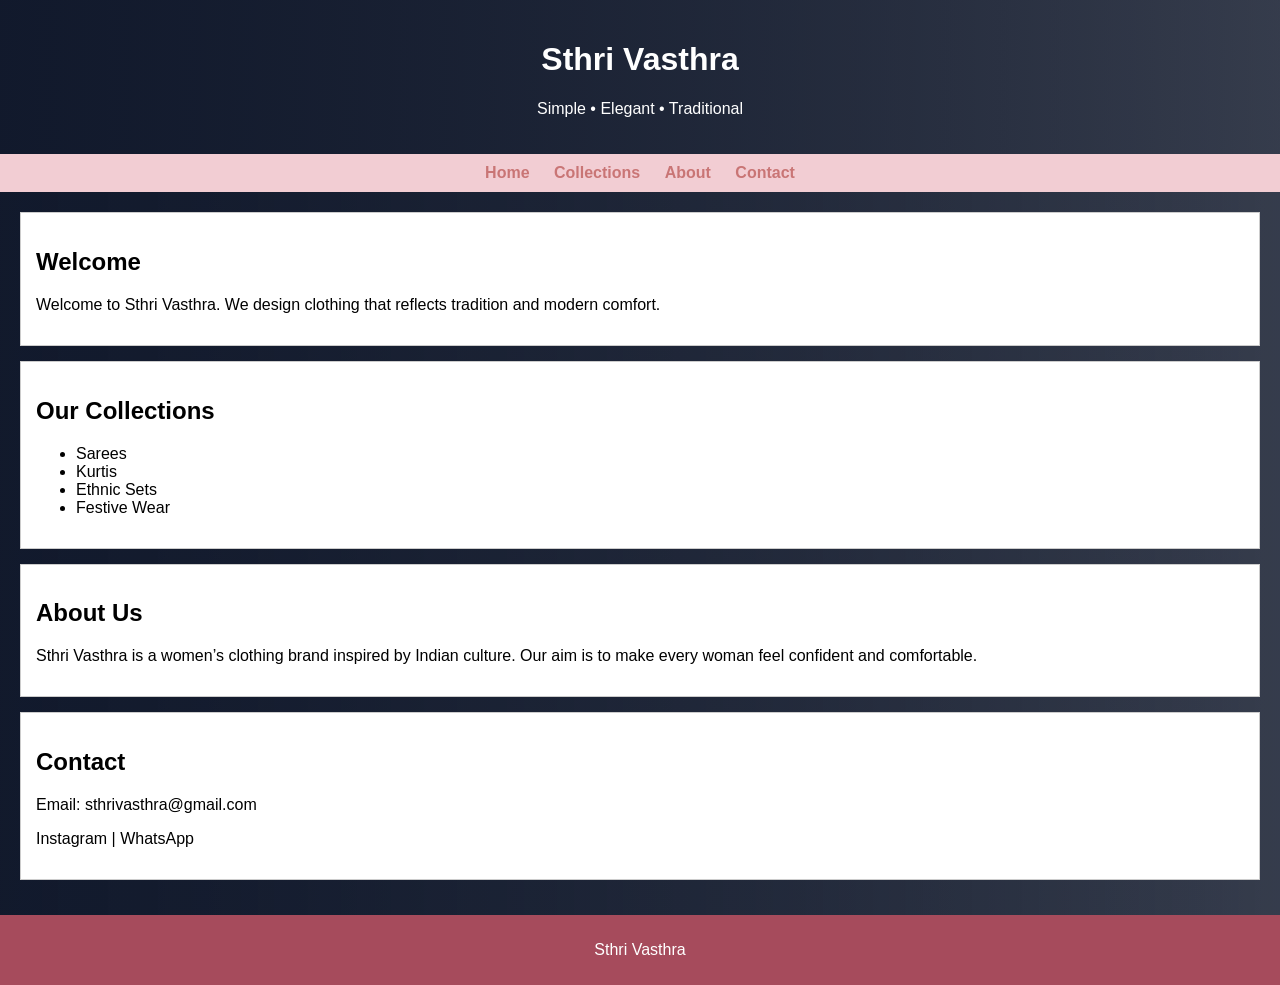
==== tsk1.html @ 606ace38 "committed lab01 task" ====
<!DOCTYPE html>
<html>
<head>
    <title>Sthri Vasthra</title>

    <style>
        body {
            background-color: #f1cfd4;
            font-family: Verdana, sans-serif;
            margin: 0;
            background:linear-gradient(to right,rgba(15,23,42,0.9),rgba(15,23,42,0.6)),
            url("https://tse3.mm.bing.net/th/id/OIP.cWENbj36S5AnO1e_VV46igHaFj?pid=Api&P=0&h=180")center/cover;
        }

        .header {
            background-color: #e6d5d7;
            color: white;
            text-align: center;
            padding: 20px;
             background:linear-gradient(to right,rgba(15,23,42,0.9),rgba(15,23,42,0.6)),
            url("https://tse3.mm.bing.net/th/id/OIP.cWENbj36S5AnO1e_VV46igHaFj?pid=Api&P=0&h=180")center/cover;
       
        }

        .menu {
            background-color: #f2cdd3;
            padding: 10px;
            text-align: center;
             
        }

        .menu a {
            text-decoration: none;
            margin: 10px;
            color: #c97575;
            font-weight: bold;
        }

        .content {
            padding: 20px;
            font-color: white;
             background:linear-gradient(to right,rgba(15,23,42,0.9),rgba(15,23,42,0.6)),
            url("https://tse3.mm.bing.net/th/id/OIP.cWENbj36S5AnO1e_VV46igHaFj?pid=Api&P=0&h=180")center/cover;
       
        }

        .box {
            background-color: white;
            border: 1px solid #ccc;
            padding: 15px;
            margin-bottom: 15px;
             
        }

        .footer {
            background-color: #a64b5c;
            color: white;
            text-align: center;
            padding: 10px;
        }
    </style>
</head>

<body>

<div class="header">
    <h1>Sthri Vasthra</h1>
    <p>Simple • Elegant • Traditional</p>
</div>

<div class="menu">
    <a href="#">Home</a>
    <a href="#">Collections</a>
    <a href="#">About</a>
    <a href="#">Contact</a>
</div>

<div class="content">

    <div class="box">
        <h2>Welcome</h2>
        <p>
            Welcome to Sthri Vasthra.  
            We design clothing that reflects tradition and modern comfort.
        </p>
    </div>

    <div class="box">
        <h2>Our Collections</h2>
        <ul>
            <li>Sarees</li>
            <li>Kurtis</li>
            <li>Ethnic Sets</li>
            <li>Festive Wear</li>
        </ul>
    </div>

    <div class="box">
        <h2>About Us</h2>
        <p>
            Sthri Vasthra is a women’s clothing brand inspired by Indian culture.
            Our aim is to make every woman feel confident and comfortable.
        </p>
    </div>

    <div class="box">
        <h2>Contact</h2>
        <p>Email: sthrivasthra@gmail.com</p>
        <p>Instagram | WhatsApp</p>
    </div>

</div>

<div class="footer">
    <p> Sthri Vasthra</p>
</div>

</body>
</html>
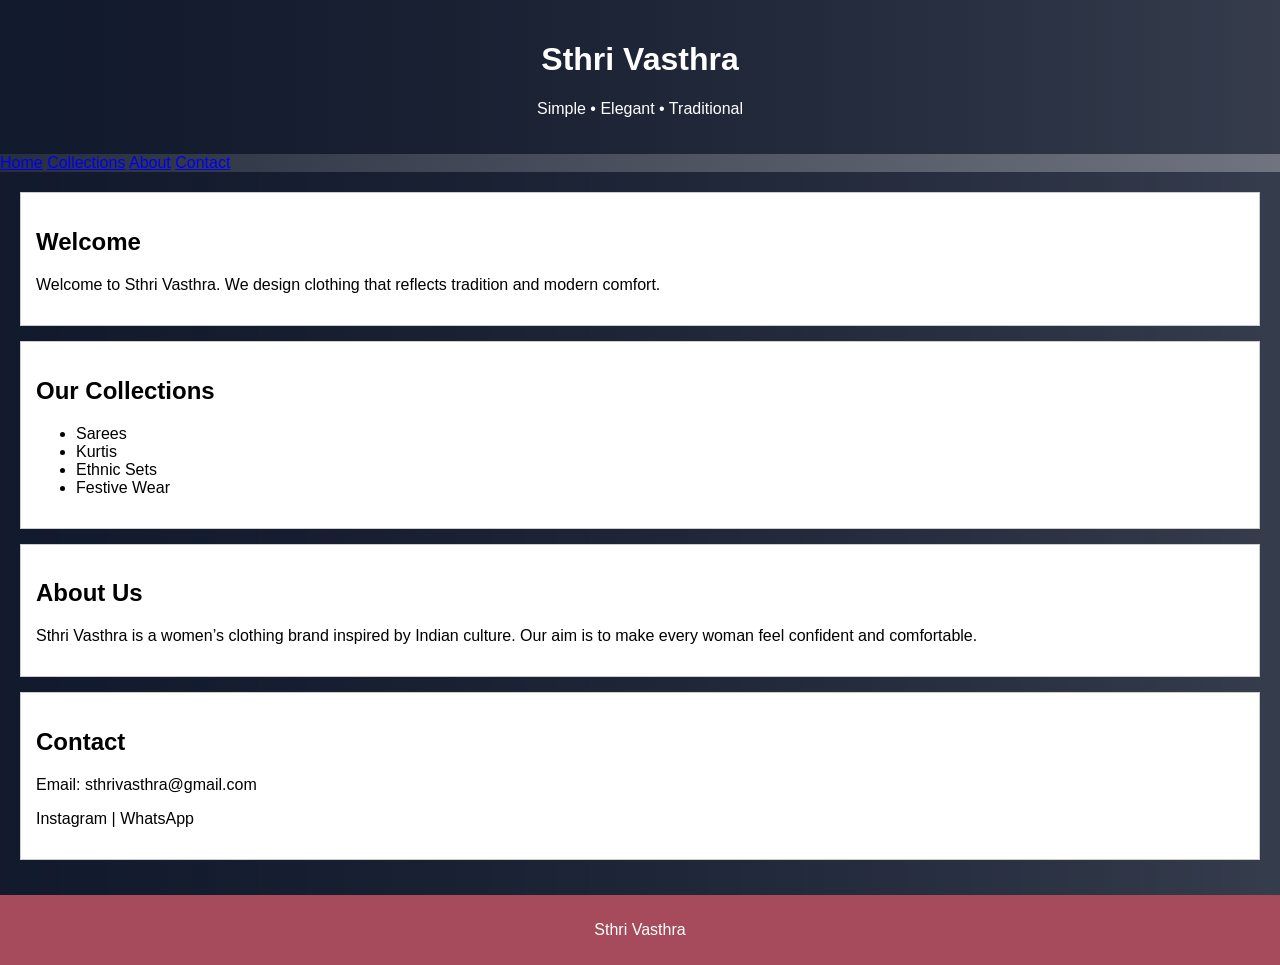
==== commit 11f6720b: "Update tsk1.html" ====
--- a/tsk1.html
+++ b/tsk1.html
@@ -68,12 +68,13 @@
     <p>Simple • Elegant • Traditional</p>
 </div>
 
-<div class="menu">
+<nav>
     <a href="#">Home</a>
     <a href="#">Collections</a>
     <a href="#">About</a>
     <a href="#">Contact</a>
-</div>
+</nav>
+    
 
 <div class="content">
 
@@ -116,4 +117,4 @@
 </div>
 
 </body>
-</html>+</html>
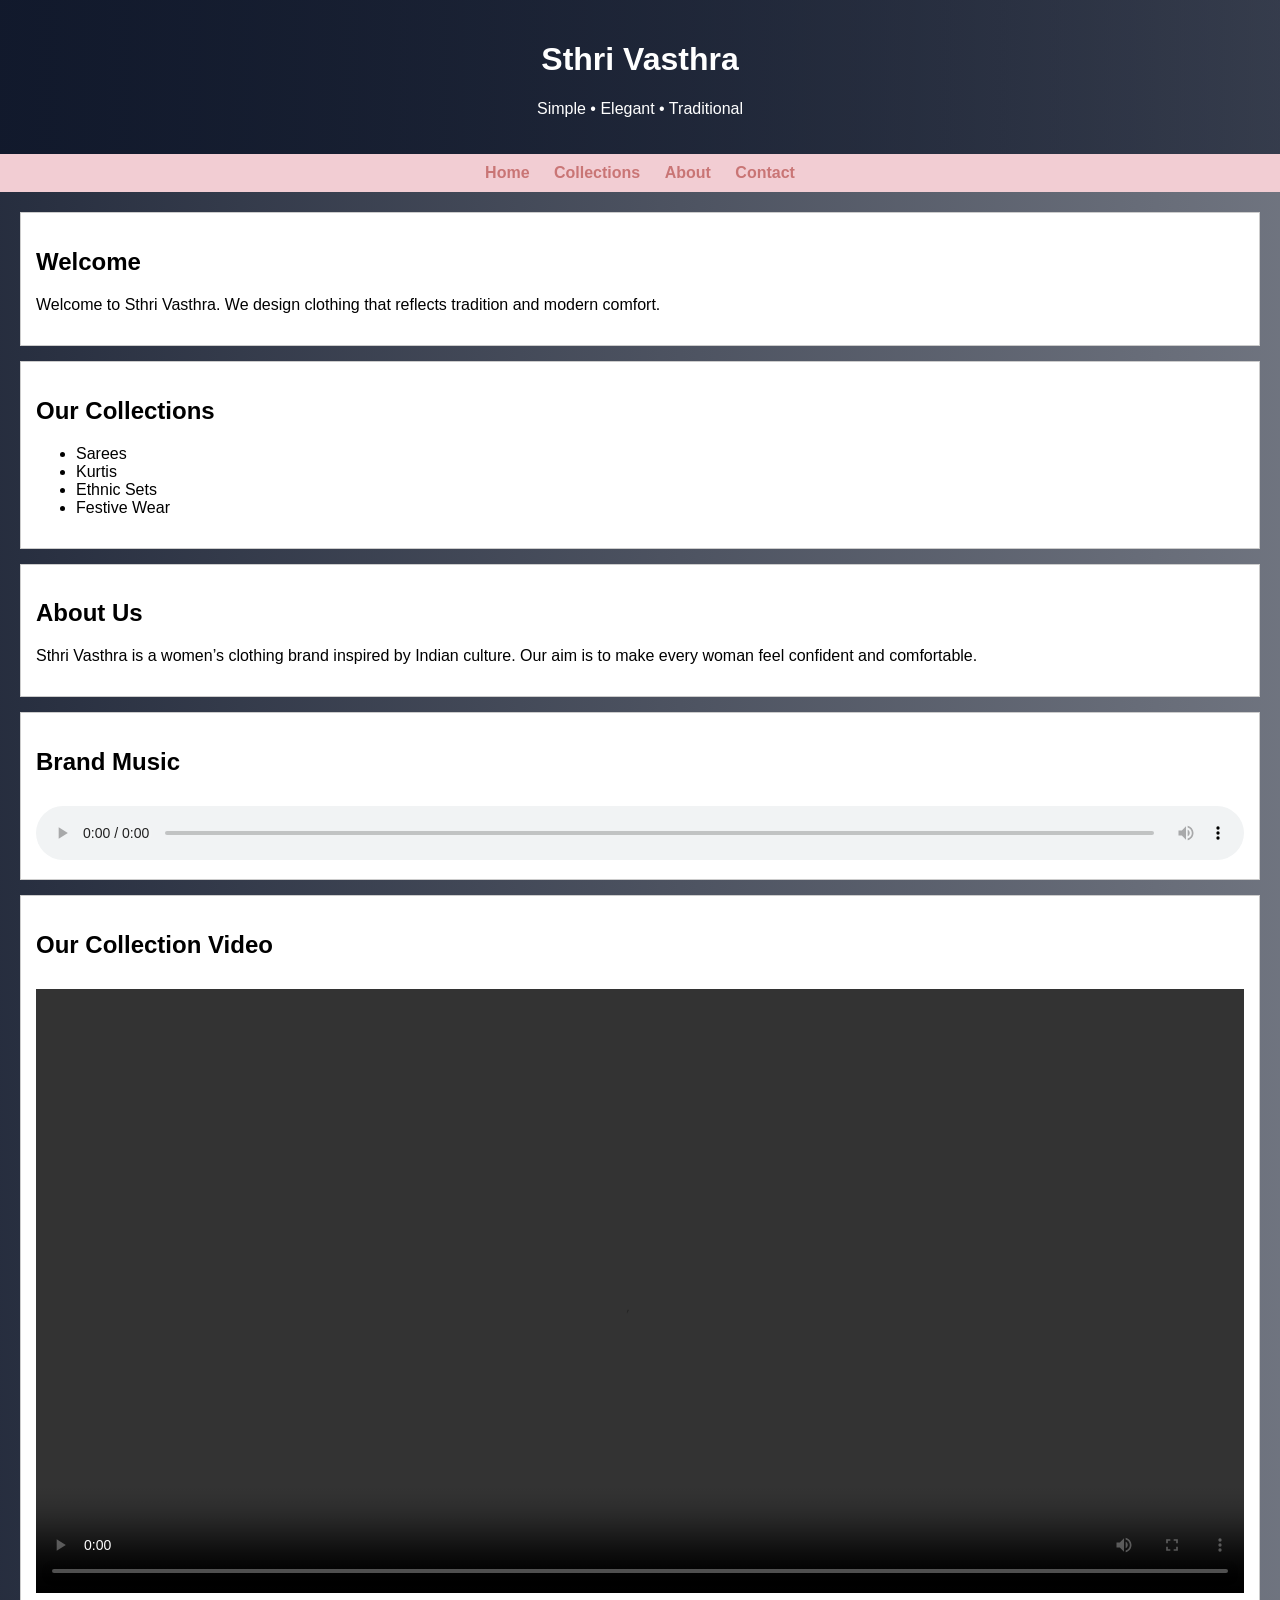
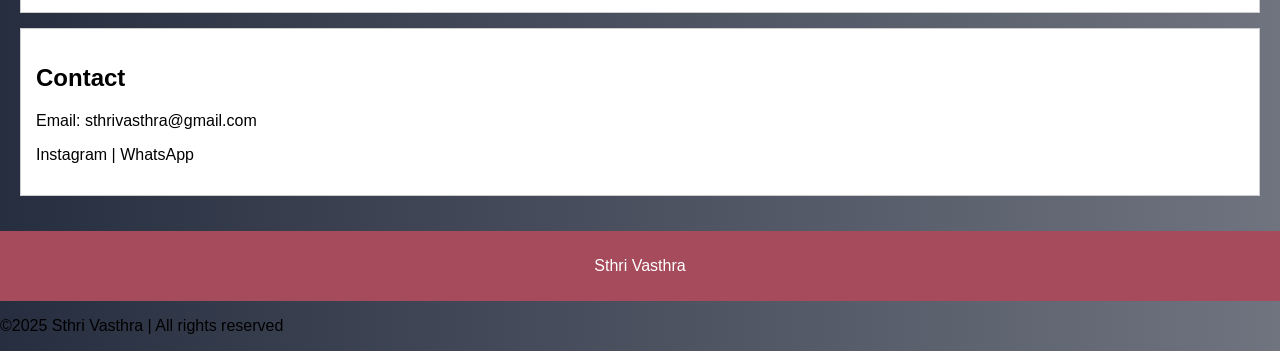
==== commit 79c9b5b7: "Update tsk1.html" ====
--- a/tsk1.html
+++ b/tsk1.html
@@ -5,31 +5,27 @@
 
     <style>
         body {
-            background-color: #f1cfd4;
             font-family: Verdana, sans-serif;
             margin: 0;
-            background:linear-gradient(to right,rgba(15,23,42,0.9),rgba(15,23,42,0.6)),
-            url("https://tse3.mm.bing.net/th/id/OIP.cWENbj36S5AnO1e_VV46igHaFj?pid=Api&P=0&h=180")center/cover;
+            background: linear-gradient(to right,rgba(15,23,42,0.9),rgba(15,23,42,0.6)),
+            url("https://tse3.mm.bing.net/th/id/OIP.cWENbj36S5AnO1e_VV46igHaFj?pid=Api&P=0&h=180") center/cover;
         }
 
         .header {
-            background-color: #e6d5d7;
             color: white;
             text-align: center;
             padding: 20px;
-             background:linear-gradient(to right,rgba(15,23,42,0.9),rgba(15,23,42,0.6)),
-            url("https://tse3.mm.bing.net/th/id/OIP.cWENbj36S5AnO1e_VV46igHaFj?pid=Api&P=0&h=180")center/cover;
-       
+            background: linear-gradient(to right,rgba(15,23,42,0.9),rgba(15,23,42,0.6)),
+            url("https://tse3.mm.bing.net/th/id/OIP.cWENbj36S5AnO1e_VV46igHaFj?pid=Api&P=0&h=180") center/cover;
         }
 
-        .menu {
+        nav {
             background-color: #f2cdd3;
             padding: 10px;
             text-align: center;
-             
         }
 
-        .menu a {
+        nav a {
             text-decoration: none;
             margin: 10px;
             color: #c97575;
@@ -38,10 +34,6 @@
 
         .content {
             padding: 20px;
-            font-color: white;
-             background:linear-gradient(to right,rgba(15,23,42,0.9),rgba(15,23,42,0.6)),
-            url("https://tse3.mm.bing.net/th/id/OIP.cWENbj36S5AnO1e_VV46igHaFj?pid=Api&P=0&h=180")center/cover;
-       
         }
 
         .box {
@@ -49,7 +41,6 @@
             border: 1px solid #ccc;
             padding: 15px;
             margin-bottom: 15px;
-             
         }
 
         .footer {
@@ -57,6 +48,11 @@
             color: white;
             text-align: center;
             padding: 10px;
+        }
+
+        video, audio {
+            width: 100%;
+            margin-top: 10px;
         }
     </style>
 </head>
@@ -74,7 +70,6 @@
     <a href="#">About</a>
     <a href="#">Contact</a>
 </nav>
-    
 
 <div class="content">
 
@@ -104,6 +99,24 @@
         </p>
     </div>
 
+    <!-- 🎵 AUDIO SECTION -->
+    <div class="box">
+        <h2>Brand Music</h2>
+        <audio controls>
+            <source src="audio.mp3" type="audio/mpeg">
+            Your browser does not support the audio element.
+        </audio>
+    </div>
+
+    <!-- 🎥 VIDEO SECTION -->
+    <div class="box">
+        <h2>Our Collection Video</h2>
+        <video controls>
+            <source src="video.mp4" type="video/mp4">
+            Your browser does not support the video element.
+        </video>
+    </div>
+
     <div class="box">
         <h2>Contact</h2>
         <p>Email: sthrivasthra@gmail.com</p>
@@ -113,8 +126,12 @@
 </div>
 
 <div class="footer">
-    <p> Sthri Vasthra</p>
+    <p>Sthri Vasthra</p>
 </div>
+
+<footer>
+    <p>©2025 Sthri Vasthra | All rights reserved</p>
+</footer>
 
 </body>
 </html>
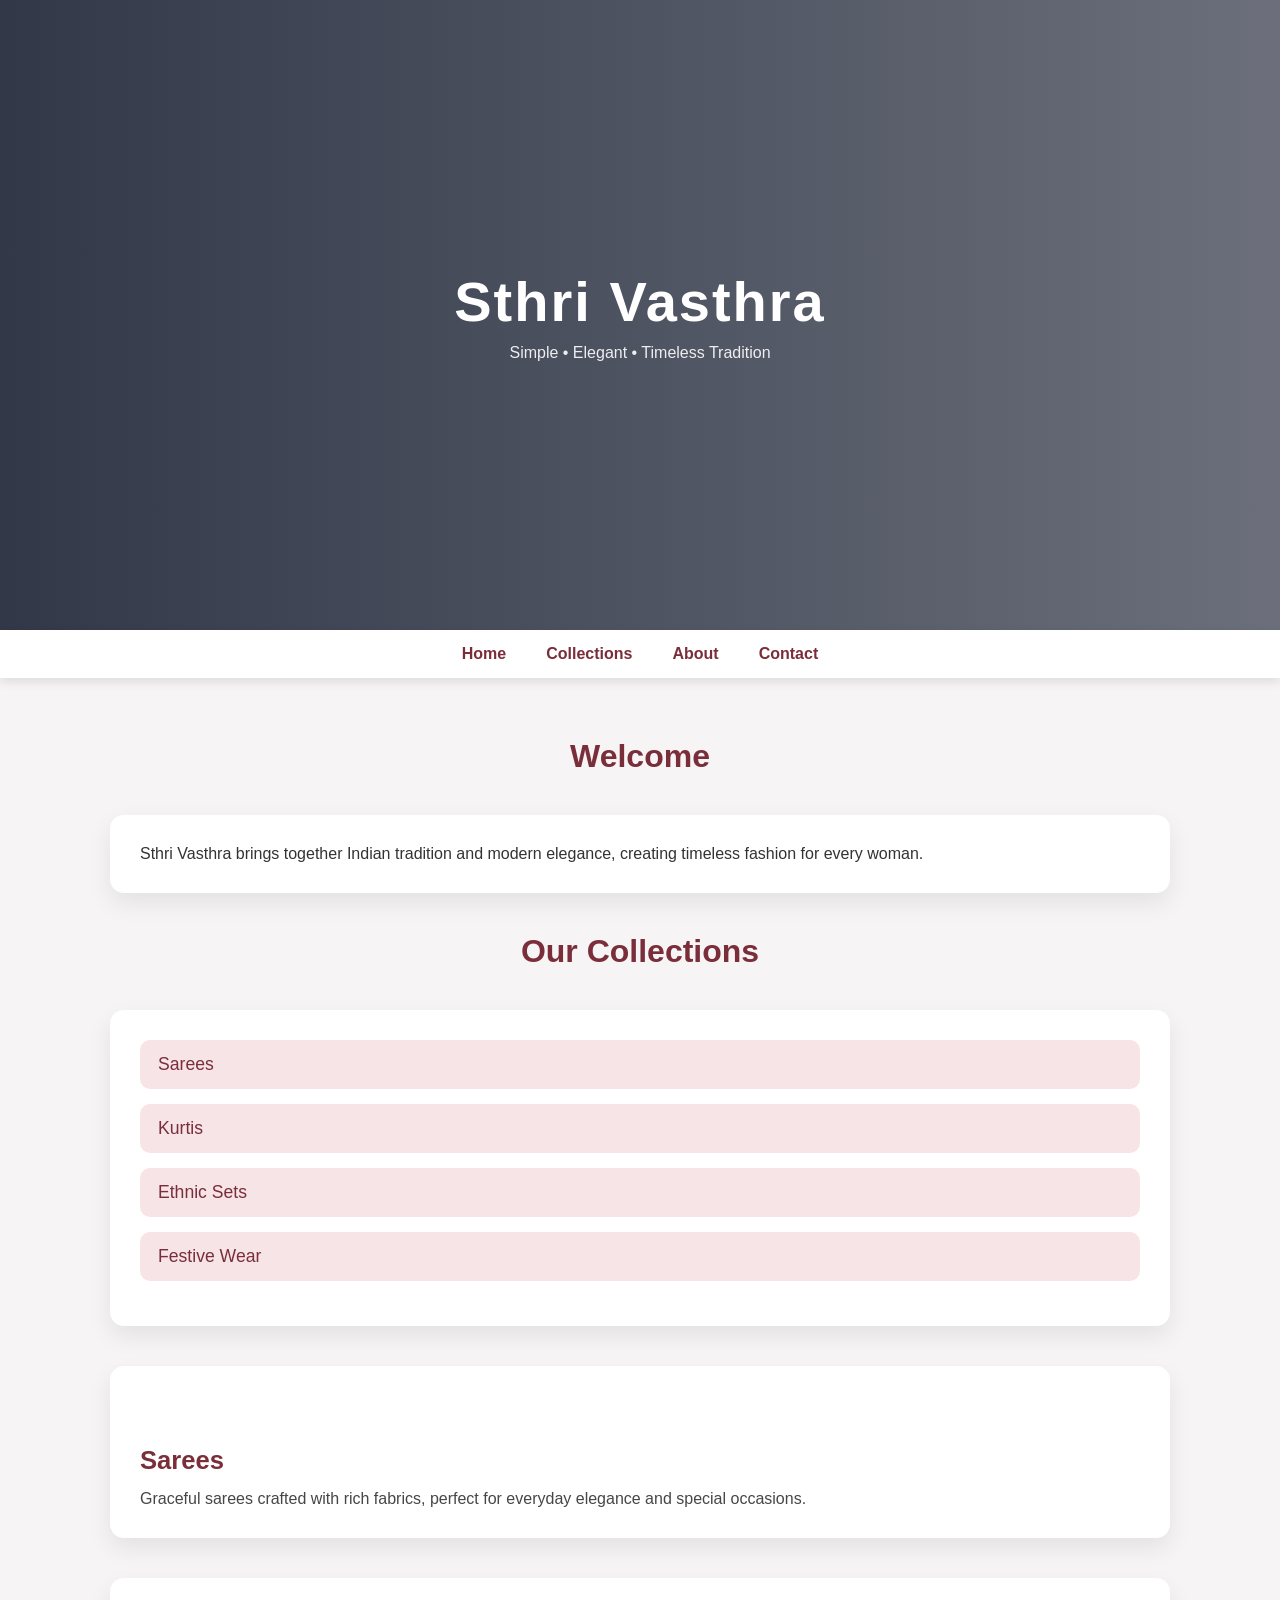
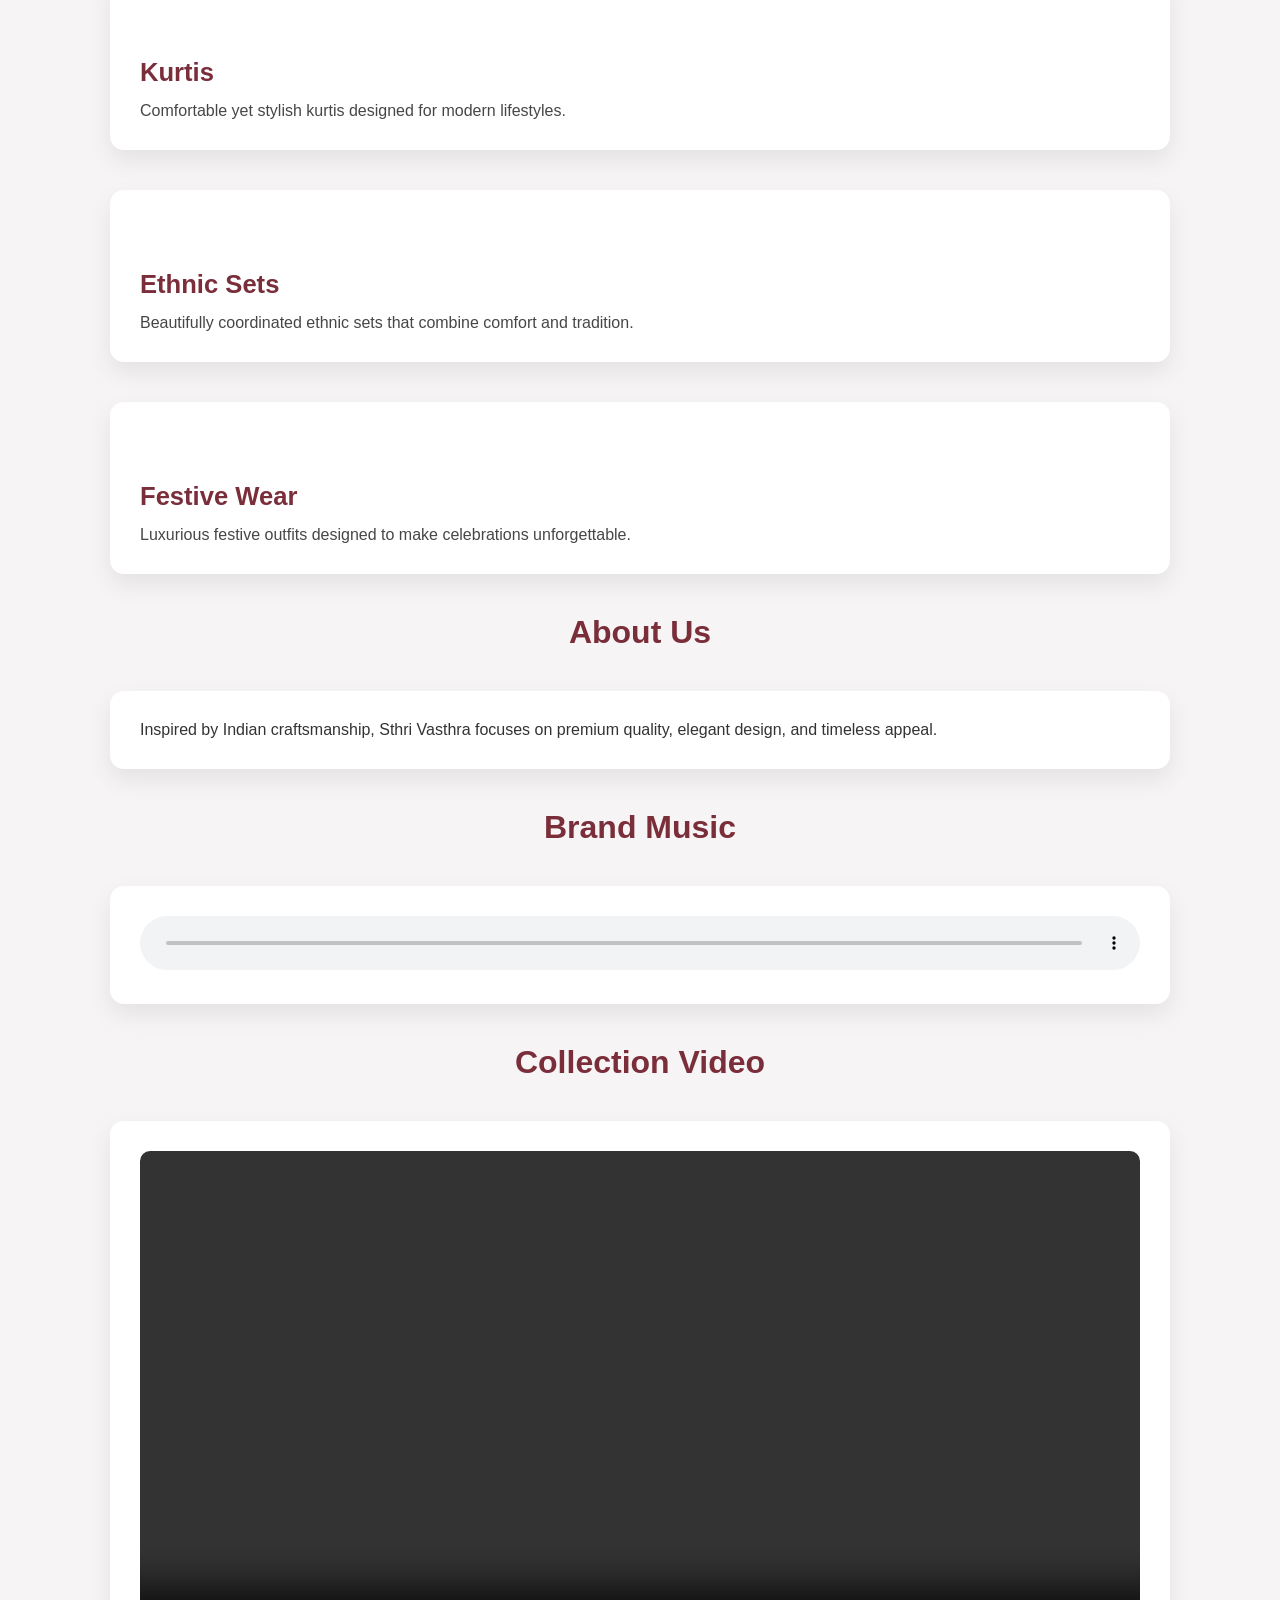
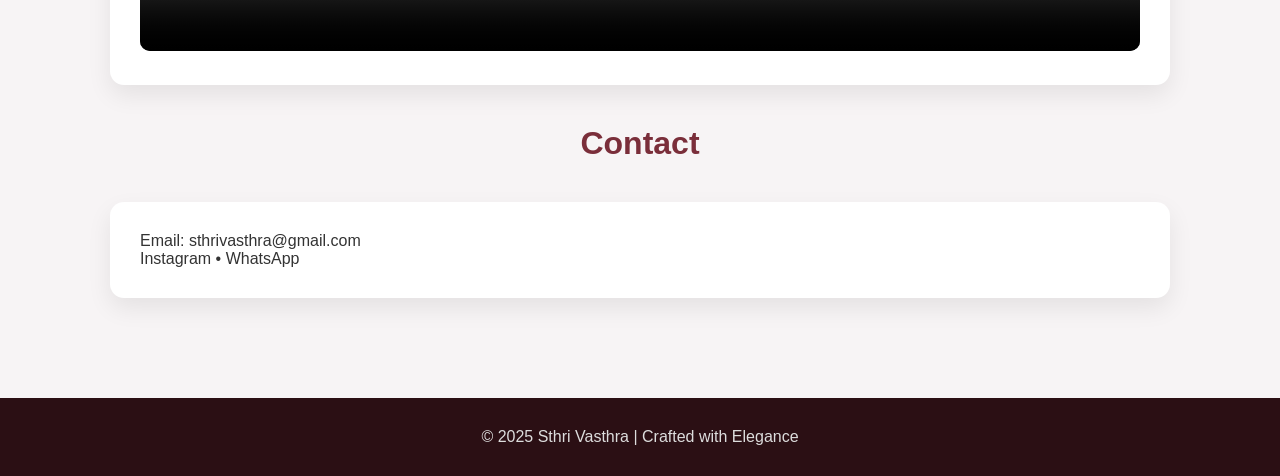
==== commit a9d9e3c7: "Update tsk1.html" ====
--- a/tsk1.html
+++ b/tsk1.html
@@ -1,136 +1,293 @@
 <!DOCTYPE html>
-<html>
+<html lang="en">
 <head>
-    <title>Sthri Vasthra</title>
-
-    <style>
-        body {
-            font-family: Verdana, sans-serif;
-            margin: 0;
-            background: linear-gradient(to right,rgba(15,23,42,0.9),rgba(15,23,42,0.6)),
-            url("https://tse3.mm.bing.net/th/id/OIP.cWENbj36S5AnO1e_VV46igHaFj?pid=Api&P=0&h=180") center/cover;
-        }
-
-        .header {
-            color: white;
-            text-align: center;
-            padding: 20px;
-            background: linear-gradient(to right,rgba(15,23,42,0.9),rgba(15,23,42,0.6)),
-            url("https://tse3.mm.bing.net/th/id/OIP.cWENbj36S5AnO1e_VV46igHaFj?pid=Api&P=0&h=180") center/cover;
-        }
-
-        nav {
-            background-color: #f2cdd3;
-            padding: 10px;
-            text-align: center;
-        }
-
-        nav a {
-            text-decoration: none;
-            margin: 10px;
-            color: #c97575;
-            font-weight: bold;
-        }
-
-        .content {
-            padding: 20px;
-        }
-
-        .box {
-            background-color: white;
-            border: 1px solid #ccc;
-            padding: 15px;
-            margin-bottom: 15px;
-        }
-
-        .footer {
-            background-color: #a64b5c;
-            color: white;
-            text-align: center;
-            padding: 10px;
-        }
-
-        video, audio {
-            width: 100%;
-            margin-top: 10px;
-        }
-    </style>
+<meta charset="UTF-8">
+<title>Sthri Vasthra</title>
+
+<style>
+/* ===== RESET ===== */
+* {
+    margin: 0;
+    padding: 0;
+    box-sizing: border-box;
+}
+
+html {
+    scroll-behavior: smooth;
+}
+
+body {
+    font-family: 'Poppins', Verdana, sans-serif;
+    background-color: #f7f4f5;
+    color: #333;
+}
+
+/* ===== HERO ===== */
+.header {
+    height: 70vh;
+    background:
+        linear-gradient(to right, rgba(15,23,42,0.85), rgba(15,23,42,0.6)),
+        url("https://tse3.mm.bing.net/th/id/OIP.cWENbj36S5AnO1e_VV46igHaFj?pid=Api&P=0&h=180")
+        center/cover;
+    display: flex;
+    justify-content: center;
+    align-items: center;
+    text-align: center;
+    color: white;
+}
+
+.header h1 {
+    font-size: 3.5rem;
+    letter-spacing: 2px;
+}
+
+.header p {
+    margin-top: 10px;
+    opacity: 0.9;
+}
+
+/* ===== NAVBAR ===== */
+nav {
+    background: #ffffff;
+    box-shadow: 0 4px 10px rgba(0,0,0,0.1);
+    position: sticky;
+    top: 0;
+    z-index: 100;
+}
+
+nav ul {
+    list-style: none;
+    display: flex;
+    justify-content: center;
+    padding: 15px;
+}
+
+nav a {
+    margin: 0 20px;
+    text-decoration: none;
+    color: #7a2e3a;
+    font-weight: 600;
+    position: relative;
+}
+
+nav a::after {
+    content: "";
+    position: absolute;
+    width: 0;
+    height: 2px;
+    background: #7a2e3a;
+    left: 0;
+    bottom: -6px;
+    transition: 0.3s;
+}
+
+nav a:hover::after {
+    width: 100%;
+}
+
+/* ===== CONTENT ===== */
+.content {
+    max-width: 1100px;
+    margin: auto;
+    padding: 60px 20px;
+}
+
+.section-title {
+    text-align: center;
+    font-size: 2rem;
+    color: #7a2e3a;
+    margin-bottom: 40px;
+}
+
+.box {
+    background: white;
+    padding: 30px;
+    border-radius: 14px;
+    margin-bottom: 40px;
+    box-shadow: 0 10px 25px rgba(0,0,0,0.08);
+}
+
+/* ===== COLLECTION LINKS ===== */
+.collection-links {
+    list-style: none;
+}
+
+.collection-links li {
+    margin-bottom: 15px;
+}
+
+.collection-links a {
+    display: block;
+    text-decoration: none;
+    padding: 14px 18px;
+    border-radius: 10px;
+    font-size: 1.1rem;
+    font-weight: 500;
+    color: #7a2e3a;
+    background: #f6e4e7;
+    transition: all 0.3s ease;
+}
+
+.collection-links a:hover {
+    background: #7a2e3a;
+    color: white;
+    transform: translateX(8px);
+}
+
+/* ===== COLLECTION SECTIONS ===== */
+.collection-section {
+    padding-top: 80px;
+}
+
+.collection-section h3 {
+    font-size: 1.6rem;
+    color: #7a2e3a;
+    margin-bottom: 15px;
+}
+
+.collection-section p {
+    font-size: 1rem;
+    opacity: 0.9;
+}
+
+/* ===== MEDIA ===== */
+audio, video {
+    width: 100%;
+    border-radius: 10px;
+}
+
+/* ===== FOOTER ===== */
+footer {
+    background: #2b0f14;
+    color: #ddd;
+    text-align: center;
+    padding: 30px 15px;
+}
+
+/* ===== RESPONSIVE ===== */
+@media (max-width: 768px) {
+    .header h1 {
+        font-size: 2.4rem;
+    }
+
+    nav ul {
+        flex-direction: column;
+    }
+
+    nav a {
+        margin: 10px 0;
+    }
+}
+</style>
 </head>
 
 <body>
 
+<!-- HERO -->
 <div class="header">
-    <h1>Sthri Vasthra</h1>
-    <p>Simple • Elegant • Traditional</p>
+    <div>
+        <h1>Sthri Vasthra</h1>
+        <p>Simple • Elegant • Timeless Tradition</p>
+    </div>
 </div>
 
+<!-- NAV -->
 <nav>
-    <a href="#">Home</a>
-    <a href="#">Collections</a>
-    <a href="#">About</a>
-    <a href="#">Contact</a>
+    <ul>
+        <li><a href="#home">Home</a></li>
+        <li><a href="#collections">Collections</a></li>
+        <li><a href="#about">About</a></li>
+        <li><a href="#contact">Contact</a></li>
+    </ul>
 </nav>
 
-<div class="content">
-
-    <div class="box">
-        <h2>Welcome</h2>
-        <p>
-            Welcome to Sthri Vasthra.  
-            We design clothing that reflects tradition and modern comfort.
-        </p>
-    </div>
-
-    <div class="box">
-        <h2>Our Collections</h2>
-        <ul>
-            <li>Sarees</li>
-            <li>Kurtis</li>
-            <li>Ethnic Sets</li>
-            <li>Festive Wear</li>
+<!-- CONTENT -->
+<div class="content" id="home">
+
+    <h2 class="section-title">Welcome</h2>
+    <div class="box">
+        <p>
+            Sthri Vasthra brings together Indian tradition and modern elegance,
+            creating timeless fashion for every woman.
+        </p>
+    </div>
+
+    <!-- COLLECTION LINKS -->
+    <h2 class="section-title" id="collections">Our Collections</h2>
+    <div class="box">
+        <ul class="collection-links">
+            <li><a href="#sarees">Sarees</a></li>
+            <li><a href="#kurtis">Kurtis</a></li>
+            <li><a href="#ethnic">Ethnic Sets</a></li>
+            <li><a href="#festive">Festive Wear</a></li>
         </ul>
     </div>
 
-    <div class="box">
-        <h2>About Us</h2>
-        <p>
-            Sthri Vasthra is a women’s clothing brand inspired by Indian culture.
-            Our aim is to make every woman feel confident and comfortable.
-        </p>
-    </div>
-
-    <!-- 🎵 AUDIO SECTION -->
-    <div class="box">
-        <h2>Brand Music</h2>
+    <!-- COLLECTION DETAILS -->
+    <div class="box collection-section" id="sarees">
+        <h3>Sarees</h3>
+        <p>
+            Graceful sarees crafted with rich fabrics, perfect for everyday elegance
+            and special occasions.
+        </p>
+    </div>
+
+    <div class="box collection-section" id="kurtis">
+        <h3>Kurtis</h3>
+        <p>
+            Comfortable yet stylish kurtis designed for modern lifestyles.
+        </p>
+    </div>
+
+    <div class="box collection-section" id="ethnic">
+        <h3>Ethnic Sets</h3>
+        <p>
+            Beautifully coordinated ethnic sets that combine comfort and tradition.
+        </p>
+    </div>
+
+    <div class="box collection-section" id="festive">
+        <h3>Festive Wear</h3>
+        <p>
+            Luxurious festive outfits designed to make celebrations unforgettable.
+        </p>
+    </div>
+
+    <!-- ABOUT -->
+    <h2 class="section-title" id="about">About Us</h2>
+    <div class="box">
+        <p>
+            Inspired by Indian craftsmanship, Sthri Vasthra focuses on premium quality,
+            elegant design, and timeless appeal.
+        </p>
+    </div>
+
+    <!-- MEDIA -->
+    <h2 class="section-title">Brand Music</h2>
+    <div class="box">
         <audio controls>
             <source src="audio.mp3" type="audio/mpeg">
-            Your browser does not support the audio element.
         </audio>
     </div>
 
-    <!-- 🎥 VIDEO SECTION -->
-    <div class="box">
-        <h2>Our Collection Video</h2>
+    <h2 class="section-title">Collection Video</h2>
+    <div class="box">
         <video controls>
             <source src="video.mp4" type="video/mp4">
-            Your browser does not support the video element.
         </video>
     </div>
 
-    <div class="box">
-        <h2>Contact</h2>
+    <!-- CONTACT -->
+    <h2 class="section-title" id="contact">Contact</h2>
+    <div class="box">
         <p>Email: sthrivasthra@gmail.com</p>
-        <p>Instagram | WhatsApp</p>
+        <p>Instagram • WhatsApp</p>
     </div>
 
 </div>
 
-<div class="footer">
-    <p>Sthri Vasthra</p>
-</div>
-
 <footer>
-    <p>©2025 Sthri Vasthra | All rights reserved</p>
+    <p>© 2025 Sthri Vasthra | Crafted with Elegance</p>
 </footer>
 
 </body>
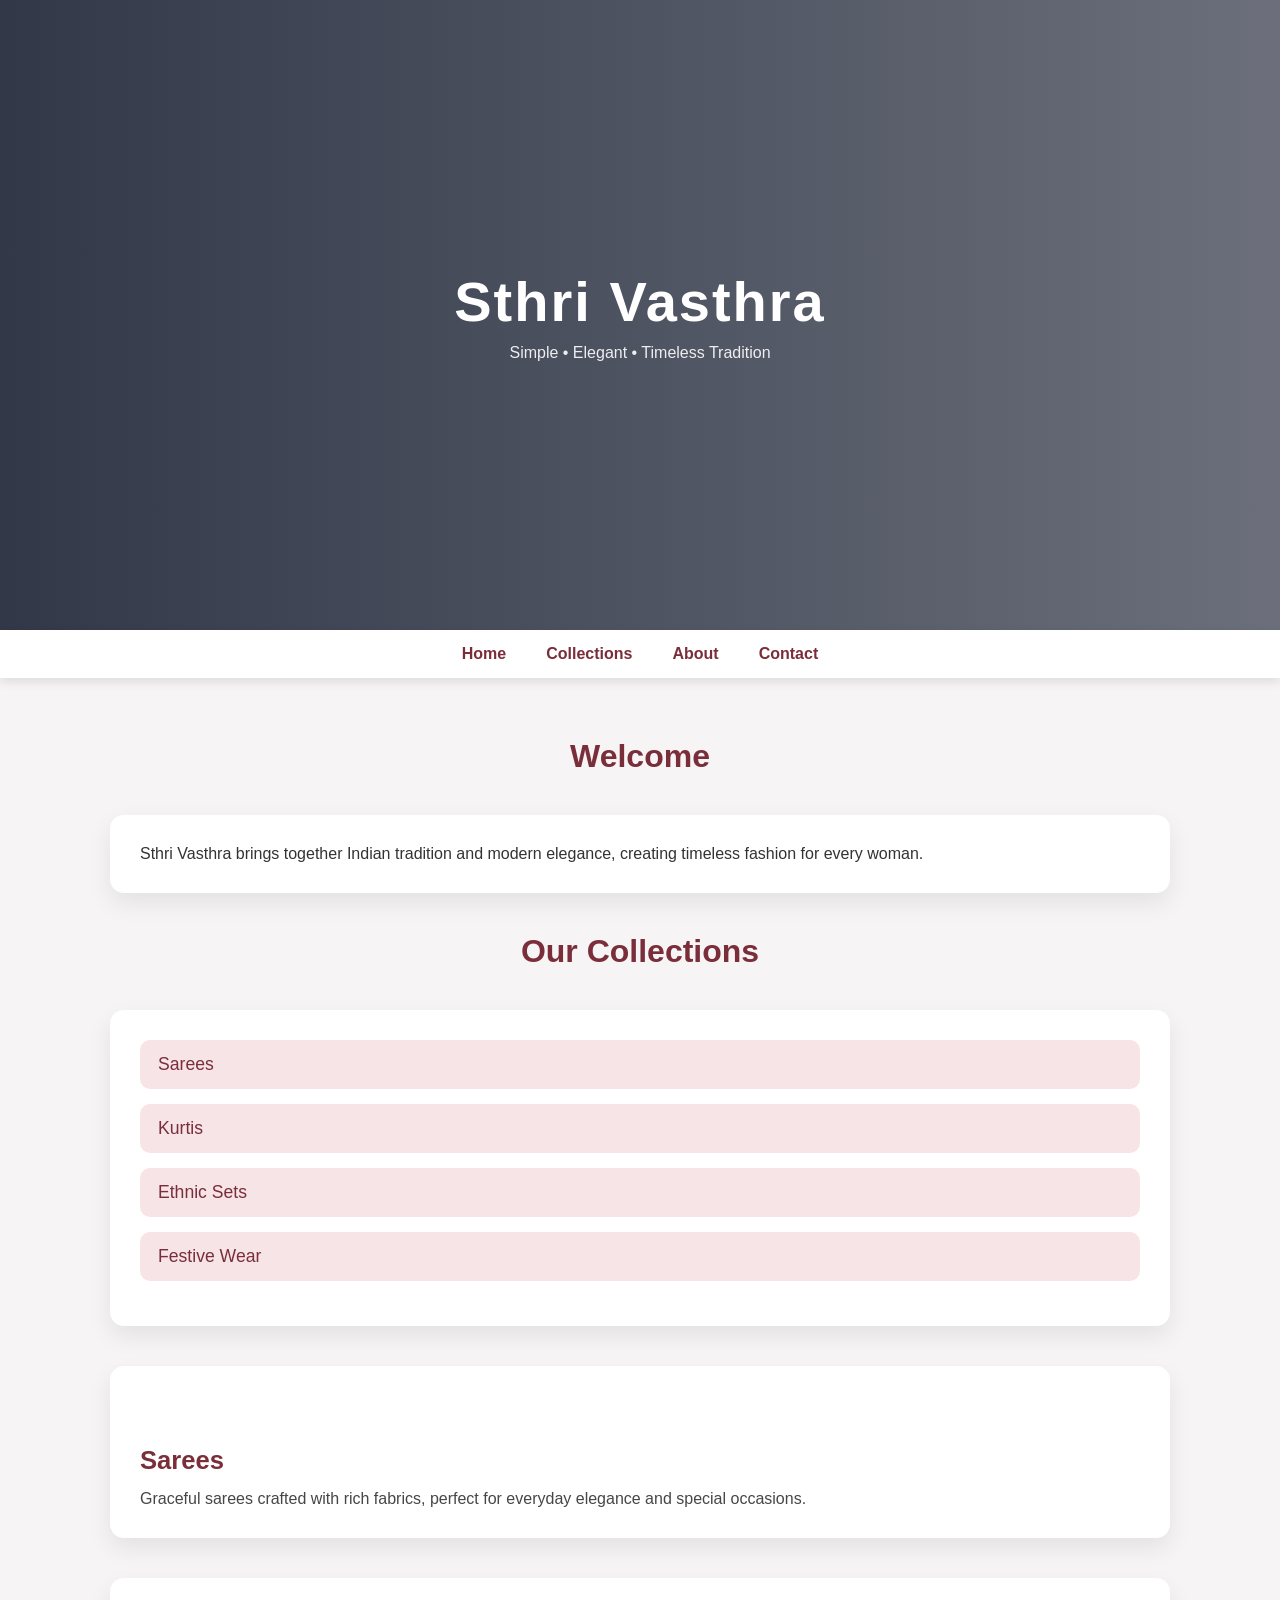
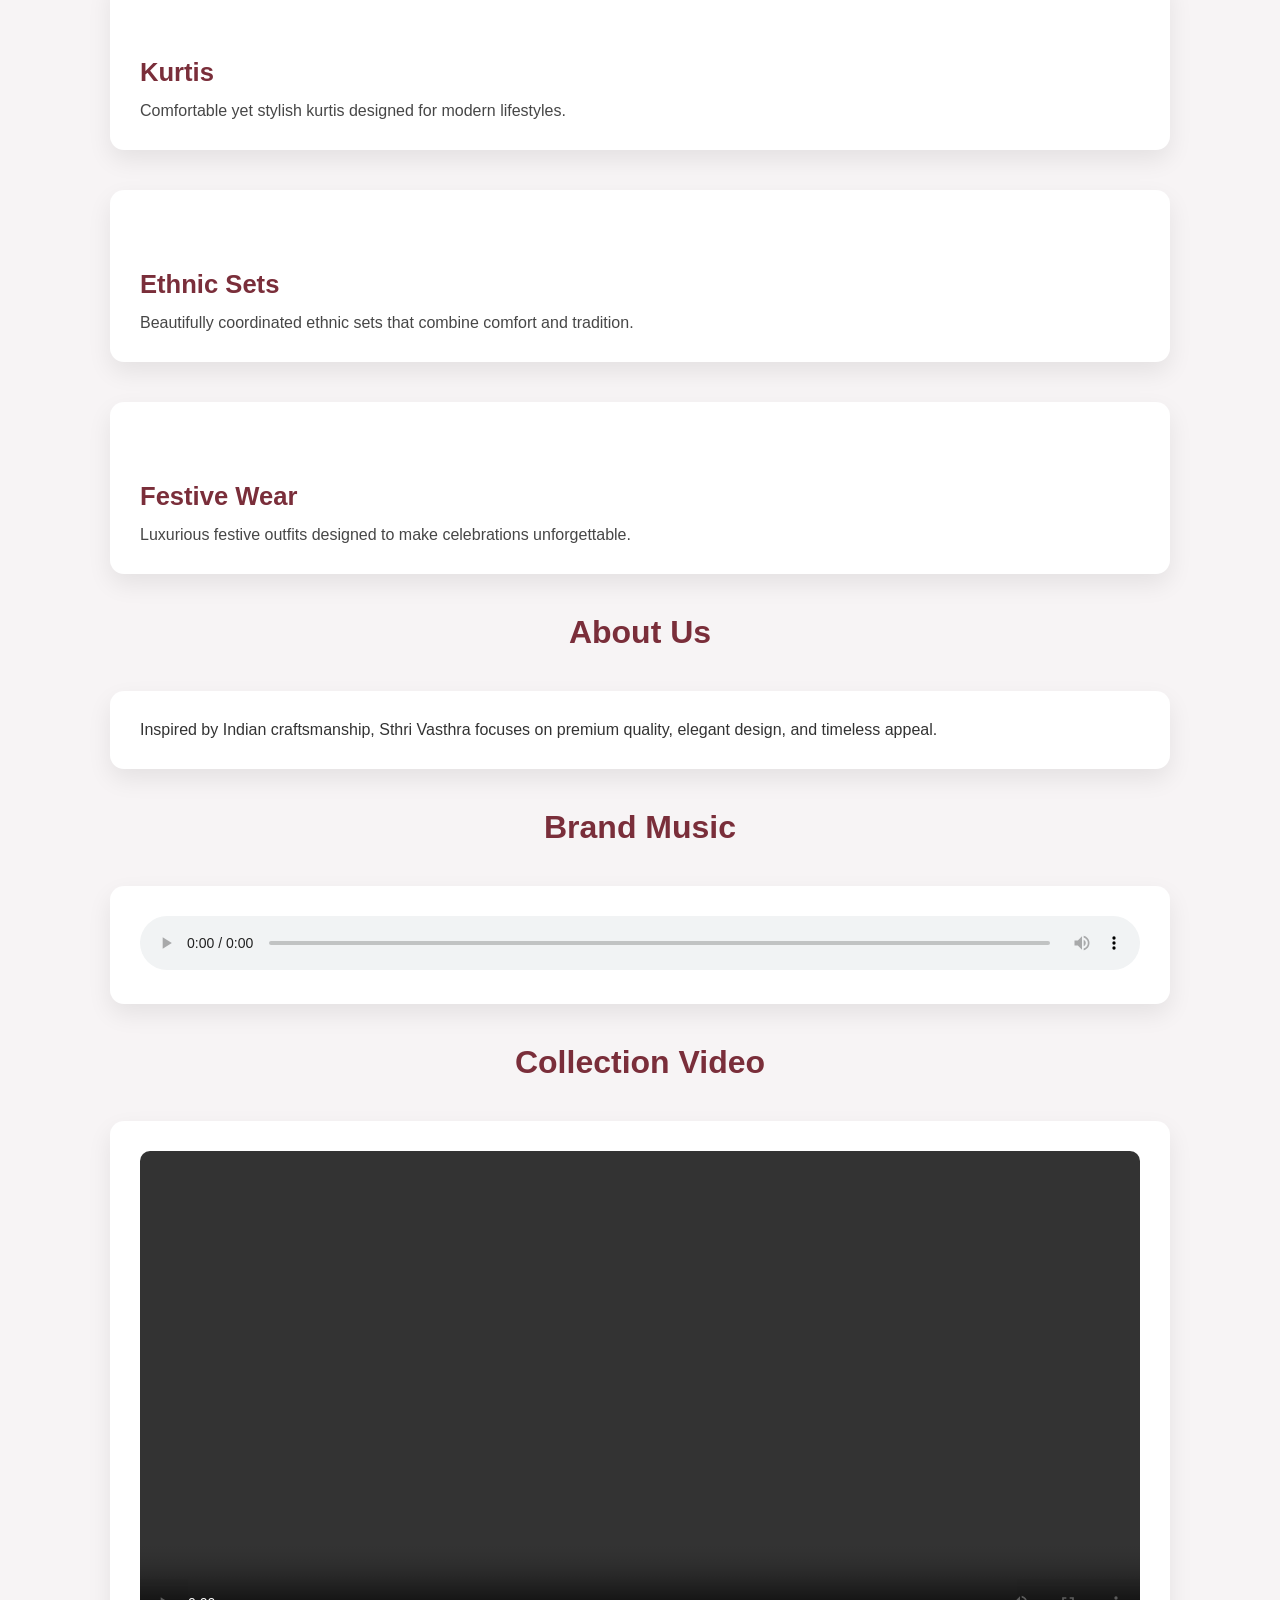
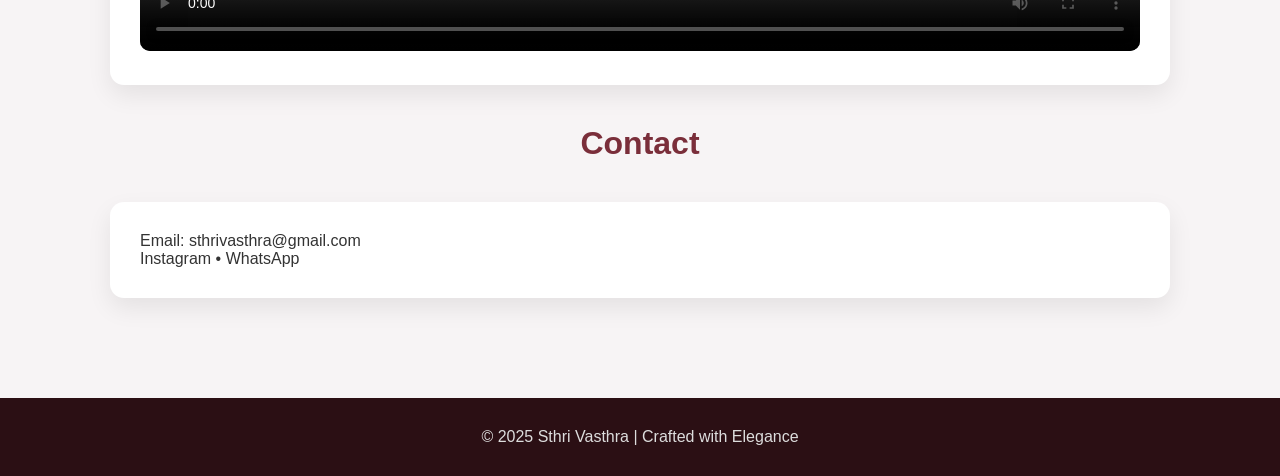
==== commit 3405e063: "javascript basics completed" ====
--- a/tsk1.html
+++ b/tsk1.html
@@ -70,6 +70,10 @@
     position: relative;
 }
 
+<<<<<<< HEAD
+
+=======
+>>>>>>> 96983f378957fbdd59ad223ca501e65ff5cf1ec2
 nav a::after {
     content: "";
     position: absolute;
